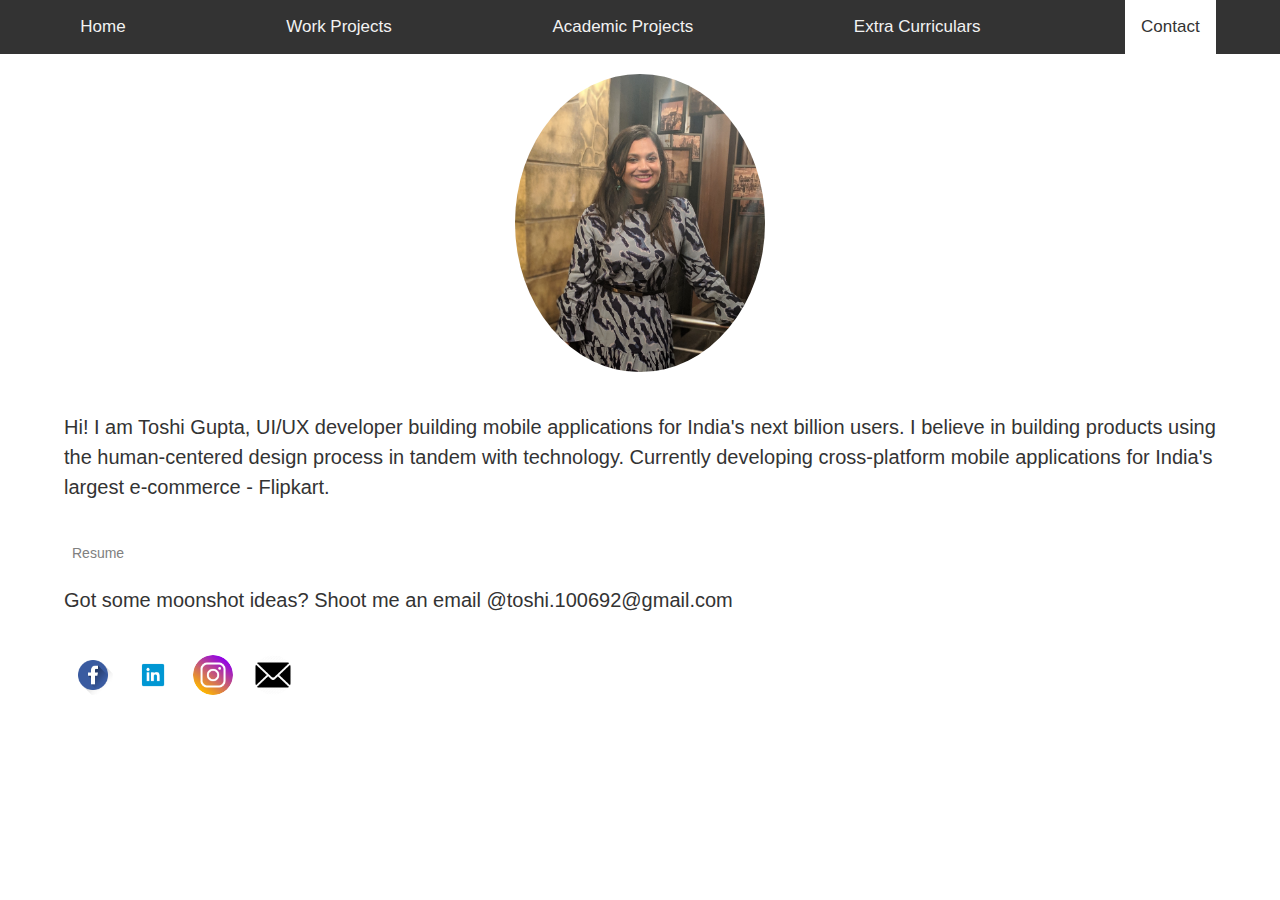
==== aboutme.html @ 0f49b60d "changes after review" ====
<!doctype html>
<html lang="en">
  <head>
      <title>Toshi Gupta</title>
  <meta charset="UTF-8">
  <meta name="viewport" content="width=device-width">
  <link rel="stylesheet" href="https://www.w3schools.com/w3css/4/w3.css">
  <link rel = "stylesheet"
      type = "text/css"
      href = "main.css" />
  <link rel="stylesheet" href="https://cdnjs.cloudflare.com/ajax/libs/font-awesome/4.7.0/css/font-awesome.min.css">
      
  </head>
  <body id="about">
      <div class="topnav" id="myTopnav">
          <a href="index.html">Home</a>
          <a href="work.html"  >Work Projects</a>
          <a href="academia.html">Academic Projects</a>
          <a href="extra.html">Extra Curriculars</a>
          <a href="aboutme.html" class="active">Contact</a>
          <a href="javascript:void(0);" class="icon" onclick="myFunction()">
            <i class="fa fa-bars"></i>
          </a>
        </div>
      <div class="container" role="main">
          <img src="./images/myPhoto.jpg" class="myPhoto" alt="my photo"/>
        <h1>Hi! I am Toshi Gupta, UI/UX developer building mobile applications for India's next billion users. I believe in building products using the human-centered design process in tandem with technology. Currently developing cross-platform mobile applications for India's largest e-commerce - Flipkart.</h1>
        <a>Resume</a>
        <p>Got some moonshot ideas? Shoot me an email @toshi.100692@gmail.com </p>
        <div class="grid">
           <a href="https://www.facebook.com/toshi.gupta.98"><img src="./images/fb.png" alt="fb icon"/></a> 
           <a href="https://www.linkedin.com/in/toshi-gupta/"><img src="./images/linkedIn.png" alt="linkedin icon" /></a> 
           <a href="https://www.instagram.com/toshig1006/"><img src="./images/insta.png" alt="insta icon"/></a> 
           <a href=""><img src="./images/mail.png" alt="mail icon"/></a> 
        </div>
    </div>

    <script src="index.js" ></script>
</body>
</html>
---- main.css ----
h1,h2 {
    font-weight: 200;
    margin: 0.4em 0;
  }
  h1 { font-size: 3.5em; }
  h2 {
    color: #888;
    font-size: 2em;
  }
body#root div h1 {
    font-size: 54px;
    font-weight: 500;
    margin-top: 100px;
    color: #333;
    text-align: center;
    font-family:'Lucida Sans', 'Lucida Sans Regular', 'Lucida Grande', 'Lucida Sans Unicode', Geneva, Verdana, sans-serif
}
div#grid div a img {
    width: 250px;
    max-height: 400px;
    display: block;
    margin-left: auto;
    margin-right: auto;
    border-radius: 50%;
}
#grid {
    margin: 80px auto;
    display: grid;
    grid-column-gap: 50px;
    grid-template-columns: repeat(auto-fill, minmax(250px, 1fr));
}
#extra-grid {
    display: inline-block;
    box-shadow: 0 0px 0px rgba(0,0,0,0.9);
    transition: opacity 0.0s;
}
#extra-icon {
    width: 40px;
    height: 40px;
 }

div#grid div a img:hover{
    box-shadow: 0 5px 15px rgba(0,0,0,0.9);
    opacity: 1;
    transition: opacity 0.3s ease-in-out;
}
div#grid div a h2 {
    margin: 20px auto;
    font-size: 24px;
    font-weight: 200;
    color: #000;
    text-align: center;
    font-family:'Lucida Sans', 'Lucida Sans Regular', 'Lucida Grande', 'Lucida Sans Unicode', Geneva, Verdana, sans-serif
}
body#root div a{
    text-decoration: underline;
    font-size: 18px;
    color: #333;
    text-align:center;
    display:block;
    font-family: 'Lucida Sans', 'Lucida Sans Regular', 'Lucida Grande', 'Lucida Sans Unicode', Geneva, Verdana, sans-serif
}
div#grid div a {
    text-decoration: none;
}

  /*
  * aboutPage
  */
.container{
    width: 90%;
    align-content: center;
    align-items: center;
    margin: 20px auto;
}
div.container img.myPhoto {
  width: 250px;
  max-height: 400px;
  display: block;
  margin-left: auto;
  margin-right: auto;
  border-radius: 50%;
}
div.container img.myPhoto:hover {
  box-shadow: 0 5px 15px rgba(0,0,0,0.3);
  opacity: 1;
  transition: opacity 0.3s ease-in-out;
}
.grid {
  margin: 40px auto ;
  display: grid;
  grid-column-gap: 10px;
  grid-template-columns: 50px 50px 50px 50px;
}
div.grid img{
  width: 40px;
  max-height: 100px;
  display: block;
  margin-left: auto;
  margin-right: auto;
  border-radius: 50%;
}
div.container p{
  color: #333;
  display:block;
  font-size: 20px;
  font-family: 'Lucida Sans', 'Lucida Sans Regular', 'Lucida Grande', 'Lucida Sans Unicode', Geneva, Verdana, sans-serif
}
div.container h1{
  margin: 40px auto;
  color: #333;
  display:block;
  font-size: 20px;
  font-family: 'Lucida Sans', 'Lucida Sans Regular', 'Lucida Grande', 'Lucida Sans Unicode', Geneva, Verdana, sans-serif
}
div.container a{ 
    color: #808080;
    margin-left:8px;
    padding-bottom: 8px;
    font-weight: 200;
    font-size: 14px;
    font-family:'Lucida Sans', 'Lucida Sans Regular', 'Lucida Grande', 'Lucida Sans Unicode', Geneva, Verdana, sans-serif;
}
div.container #header{
  display: flex;
}

/*
* for academia page
*/
  
div.container p#name {
    font-size: 16px;
    font-weight: 500;
    color: #333;
    font-family:'Lucida Sans', 'Lucida Sans Regular', 'Lucida Grande', 'Lucida Sans Unicode', Geneva, Verdana, sans-serif
}
.common-grid {
    margin: 80px auto;
    display: grid;
    grid-row-gap: 50px;
}
div.common-grid div {
    box-shadow: 0 4px 8px rgba(15, 14, 14, 0.15);
    border-radius: 4px;
    padding-bottom: 8px;
    display: block;
    font-weight: 200;
    color: #333;
    font-family:'Lucida Sans', 'Lucida Sans Regular', 'Lucida Grande', 'Lucida Sans Unicode', Geneva, Verdana, sans-serif;
}
div.common-grid div h2 {
    margin-left:8px;
    font-weight: 700;
    font-size: 16px;
    color: black;
    font-family:'Lucida Sans', 'Lucida Sans Regular', 'Lucida Grande', 'Lucida Sans Unicode', Geneva, Verdana, sans-serif;
}
div.common-grid div p{
    margin-left:8px;
    font-weight: 200;
    font-size: 14px;
    font-family:'Lucida Sans', 'Lucida Sans Regular', 'Lucida Grande', 'Lucida Sans Unicode', Geneva, Verdana, sans-serif;
}
div.common-grid div:hover {
    box-shadow: 0 5px 15px rgba(0,0,0,0.3);
    opacity: 1;
    transition: opacity 0.3s ease-in-out;
}
    
div.container #header img {
    padding-top: 38px;
    width: 30px;
    max-height: 100px;
    margin-right: 20px;
}
@media only screen and (min-width: 768px) {
    div.container #header img {
    padding-top: 12px;
    width: 60px;
    max-height: 100px;
    }
}

/*
* For conference page
*/

  div.common-grid div a{
      color: #808080;
      margin-left:8px;
      padding-bottom: 8px;
      font-weight: 200;
      font-size: 14px;
      font-family:'Lucida Sans', 'Lucida Sans Regular', 'Lucida Grande', 'Lucida Sans Unicode', Geneva, Verdana, sans-serif;
  }

  div.common-grid div img{
      width: 100%;
      height: 100%;
  }

  /*
  *top navigator
  */

  .topnav {
    overflow: hidden;
    background-color: #333;
    display: flex;
    justify-content: space-around;
  }
  
  .topnav a {
    float: left;
    display: block;
    color: #f2f2f2;
    text-align: center;
    padding: 14px 16px;
    text-decoration: none;
    font-size: 17px;
  }
  
  .topnav a:hover {
    background-color: #fff;
    color: #333;
  }
  
  .topnav a.active {
    background-color: #fff;
    color: #333;
  }
  
  .topnav .icon {
    display: none;
  }

  .header {
    display: none;
  }
  
  @media screen and (max-width: 600px) {
    .topnav a:not(:first-child) {display: none;}
    .topnav a.icon {
      float: right;
      display: block;
    }
    .header {
        display: block;
        color: #333;
        text-align: center;
        padding: 14px 16px;
        text-decoration: none;
        font-size: 18px;
        font-weight: 500;
      }
  }
  
  @media screen and (max-width: 600px) {
    .topnav.responsive {
        position: relative;
        display: block;
        justify-content: unset;
    }
    .topnav.responsive .icon {
      position: absolute;
      right: 0;
      top: 0;
    }
    .topnav.responsive a {
      float: none;
      display: block;
      text-align: left;
    }
    .topnav.responsive a.active {
        background-color: #fff;
        color: #333;
      }
      
  }

  #more,#more1, #more2, #more3 {display: none; margin-left:4px;}
  #myBtn, #myBtn1, #myBtn2, #myBtn3{margin-left: 8px; background-color: #333; height: 40px; width: 100px; color: white; border-radius: 6px;}

  .mySlides {display: none}
img {vertical-align: middle;}

/* Slideshow container */
.slideshow-container {
  max-width: 1000px;
  position: relative;
  margin: auto;
}

/* Next & previous buttons */
.prev, .next {
  cursor: pointer;
  position: absolute;
  top: 50%;
  width: auto;
  padding: 16px;
  margin-top: -22px;
  color: white;
  font-weight: bold;
  font-size: 18px;
  transition: 0.6s ease;
  border-radius: 0 3px 3px 0;
  user-select: none;
}

/* Position the "next button" to the right */
.next {
  right: 0;
  border-radius: 3px 0 0 3px;
}

/* On hover, add a black background color with a little bit see-through */
.prev:hover, .next:hover {
  background-color: rgba(0,0,0,0.8);
}

/* Caption text */
.text {
  color: #f2f2f2;
  font-size: 15px;
  padding: 8px 12px;
  position: absolute;
  bottom: 8px;
  width: 100%;
  text-align: center;
}

/* Number text (1/3 etc) */
.numbertext {
  color: #f2f2f2;
  font-size: 12px;
  padding: 8px 12px;
  position: absolute;
  top: 0;
}

/* The dots/bullets/indicators */
.dot {
  cursor: pointer;
  height: 15px;
  width: 15px;
  margin: 0 2px;
  background-color: #bbb;
  border-radius: 50%;
  display: inline-block;
  transition: background-color 0.6s ease;
}

.active, .dot:hover {
  background-color: #717171;
}

/* Fading animation */
.fade {
  -webkit-animation-name: fade;
  -webkit-animation-duration: 1.5s;
  animation-name: fade;
  animation-duration: 1.5s;
}

@-webkit-keyframes fade {
  from {opacity: .4} 
  to {opacity: 1}
}

@keyframes fade {
  from {opacity: .4} 
  to {opacity: 1}
}

/* On smaller screens, decrease text size */
@media only screen and (max-width: 300px) {
  .prev, .next,.text {font-size: 11px}
}
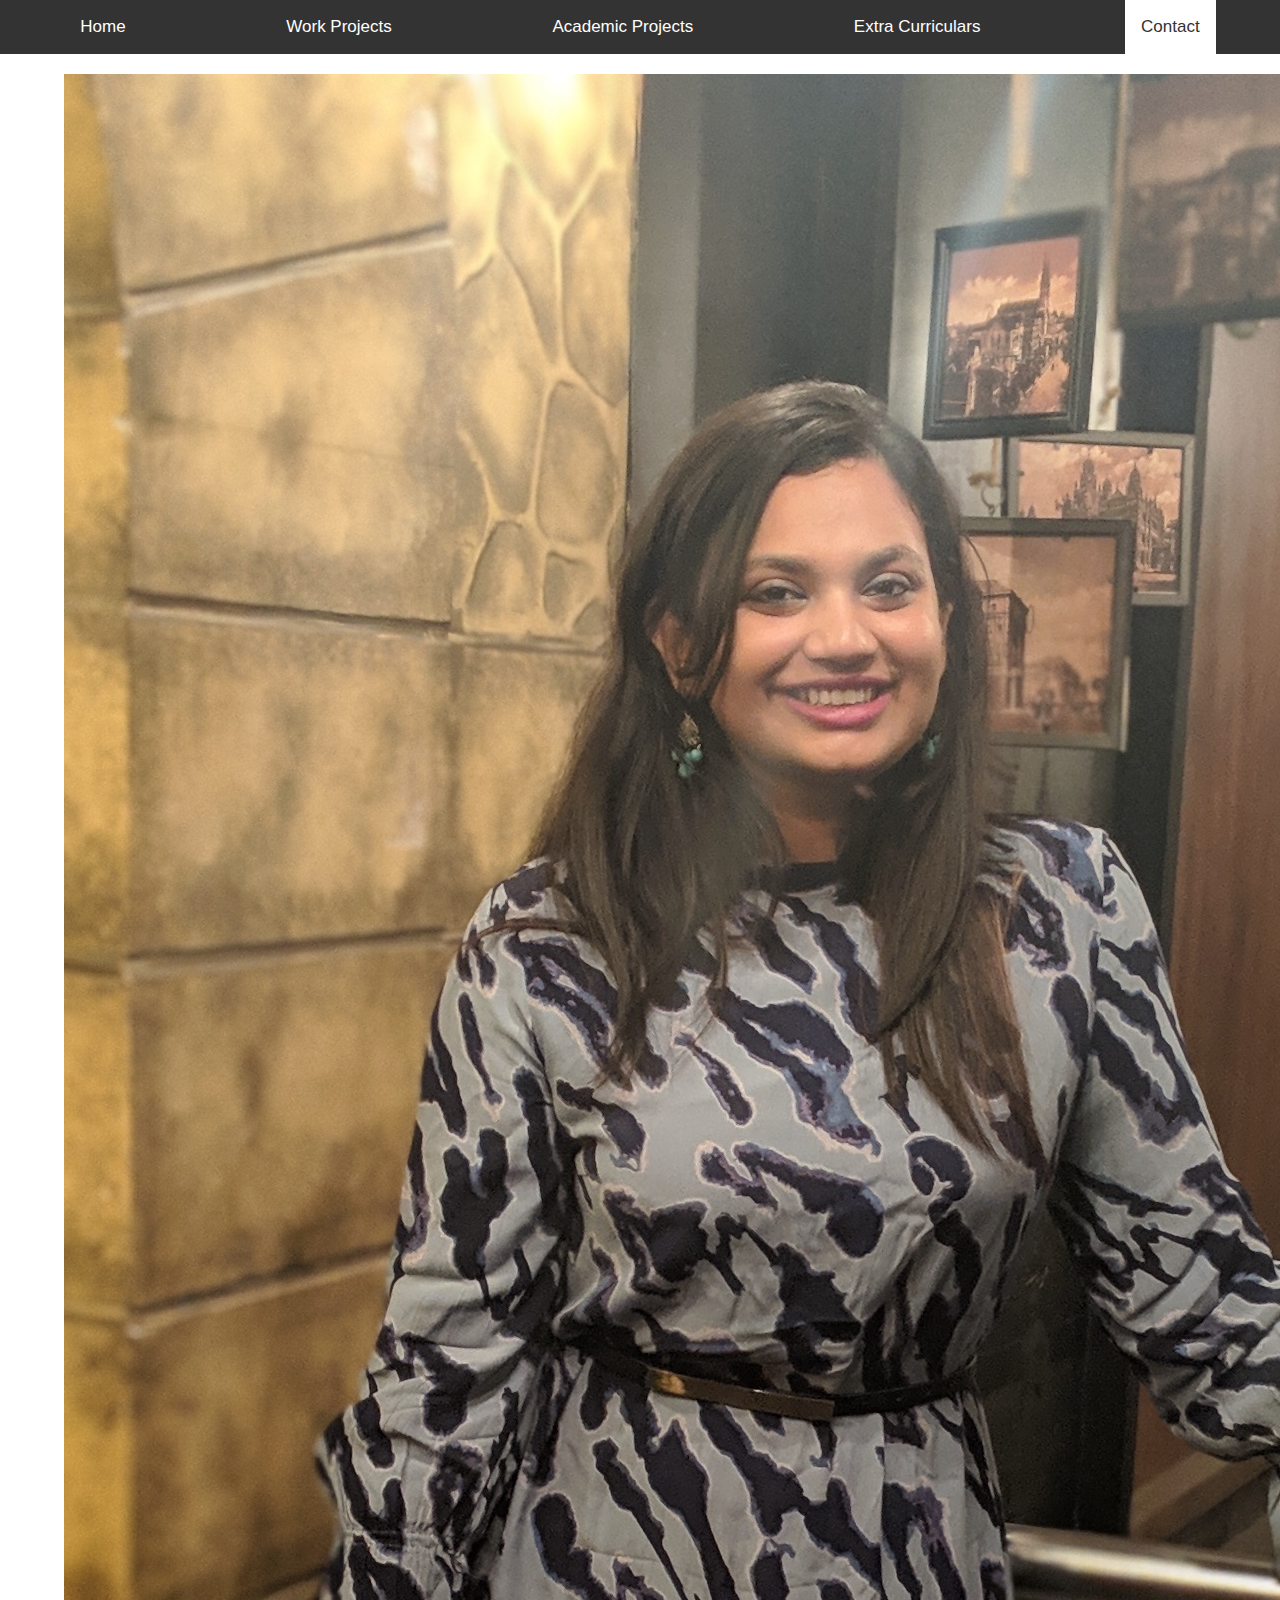
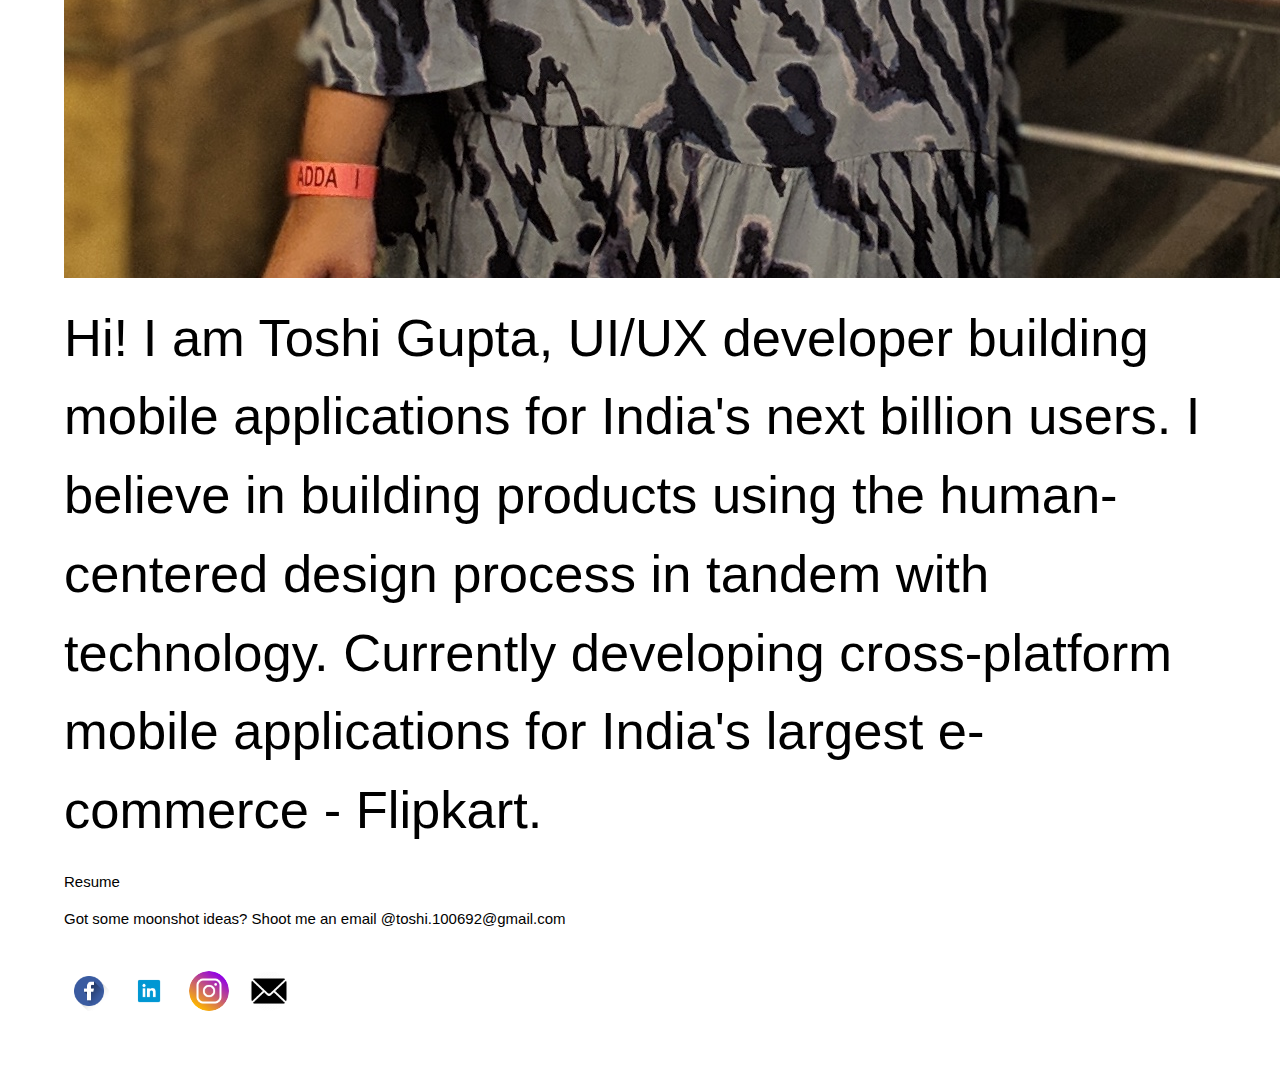
==== commit b9a4ae31: "formatting" ====
--- a/aboutme.html
+++ b/aboutme.html
@@ -1,40 +1,52 @@
-<!doctype html>
+<!DOCTYPE html>
 <html lang="en">
   <head>
-      <title>Toshi Gupta</title>
-  <meta charset="UTF-8">
-  <meta name="viewport" content="width=device-width">
-  <link rel="stylesheet" href="https://www.w3schools.com/w3css/4/w3.css">
-  <link rel = "stylesheet"
-      type = "text/css"
-      href = "main.css" />
-  <link rel="stylesheet" href="https://cdnjs.cloudflare.com/ajax/libs/font-awesome/4.7.0/css/font-awesome.min.css">
-      
+    <title>Toshi Gupta</title>
+    <meta charset="UTF-8" />
+    <meta name="viewport" content="width=device-width" />
+    <link rel="stylesheet" href="https://www.w3schools.com/w3css/4/w3.css" />
+    <link rel="stylesheet" type="text/css" href="main.css" />
+    <link
+      rel="stylesheet"
+      href="https://cdnjs.cloudflare.com/ajax/libs/font-awesome/4.7.0/css/font-awesome.min.css"
+    />
   </head>
   <body id="about">
-      <div class="topnav" id="myTopnav">
-          <a href="index.html">Home</a>
-          <a href="work.html"  >Work Projects</a>
-          <a href="academia.html">Academic Projects</a>
-          <a href="extra.html">Extra Curriculars</a>
-          <a href="aboutme.html" class="active">Contact</a>
-          <a href="javascript:void(0);" class="icon" onclick="myFunction()">
-            <i class="fa fa-bars"></i>
-          </a>
-        </div>
-      <div class="container" role="main">
-          <img src="./images/myPhoto.jpg" class="myPhoto" alt="my photo"/>
-        <h1>Hi! I am Toshi Gupta, UI/UX developer building mobile applications for India's next billion users. I believe in building products using the human-centered design process in tandem with technology. Currently developing cross-platform mobile applications for India's largest e-commerce - Flipkart.</h1>
-        <a>Resume</a>
-        <p>Got some moonshot ideas? Shoot me an email @toshi.100692@gmail.com </p>
-        <div class="grid">
-           <a href="https://www.facebook.com/toshi.gupta.98"><img src="./images/fb.png" alt="fb icon"/></a> 
-           <a href="https://www.linkedin.com/in/toshi-gupta/"><img src="./images/linkedIn.png" alt="linkedin icon" /></a> 
-           <a href="https://www.instagram.com/toshig1006/"><img src="./images/insta.png" alt="insta icon"/></a> 
-           <a href=""><img src="./images/mail.png" alt="mail icon"/></a> 
-        </div>
-    </div>
+    <nav class="topnav" role="navigation" id="myTopnav">
+      <a href="index.html">Home</a>
+      <a href="work.html">Work Projects</a>
+      <a href="academia.html">Academic Projects</a>
+      <a href="extra.html">Extra Curriculars</a>
+      <a href="aboutme.html" class="active">Contact</a>
+      <a href="" class="icon" onclick="myFunction()">
+        <i class="fa fa bars"></i>
+      </a>
+    </nav>
+    <main class="container" role="main">
+      <img src="./images/myPhoto.jpg" class="myPhoto" alt="my photo" />
+      <h1>
+        Hi! I am Toshi Gupta, UI/UX developer building mobile applications for
+        India's next billion users. I believe in building products using the
+        human-centered design process in tandem with technology. Currently
+        developing cross-platform mobile applications for India's largest
+        e-commerce - Flipkart.
+      </h1>
+      <a>Resume</a>
+      <p>Got some moonshot ideas? Shoot me an email @toshi.100692@gmail.com</p>
+      <div class="grid">
+        <a href="https://www.facebook.com/toshi.gupta.98"
+          ><img src="./images/fb.png" alt="fb icon"
+        /></a>
+        <a href="https://www.linkedin.com/in/toshi-gupta/"
+          ><img src="./images/linkedIn.png" alt="linkedin icon"
+        /></a>
+        <a href="https://www.instagram.com/toshig1006/"
+          ><img src="./images/insta.png" alt="insta icon"
+        /></a>
+        <a href=""><img src="./images/mail.png" alt="mail icon"/></a>
+      </div>
+    </main>
 
-    <script src="index.js" ></script>
-</body>
-</html>+    <script src="index.js"></script>
+  </body>
+</html>
--- a/main.css
+++ b/main.css
@@ -1,77 +1,88 @@
-h1,h2 {
-    font-weight: 200;
-    margin: 0.4em 0;
-  }
-  h1 { font-size: 3.5em; }
-  h2 {
-    color: #888;
-    font-size: 2em;
-  }
-body#root div h1 {
-    font-size: 54px;
-    font-weight: 500;
-    margin-top: 100px;
-    color: #333;
-    text-align: center;
-    font-family:'Lucida Sans', 'Lucida Sans Regular', 'Lucida Grande', 'Lucida Sans Unicode', Geneva, Verdana, sans-serif
+h1,
+h2 {
+  font-weight: 200;
+  margin: 0.4em 0;
+}
+h1 {
+  font-size: 3.5em;
+}
+h2 {
+  color: #888;
+  font-size: 2em;
+}
+body#root main h1 {
+  font-size: 54px;
+  font-weight: 500;
+  margin-top: 100px;
+  color: #333;
+  text-align: center;
+  font-family: "Lucida Sans", "Lucida Sans Regular", "Lucida Grande",
+    "Lucida Sans Unicode", Geneva, Verdana, sans-serif;
 }
 div#grid div a img {
-    width: 250px;
-    max-height: 400px;
-    display: block;
-    margin-left: auto;
-    margin-right: auto;
-    border-radius: 50%;
+  width: 250px;
+  max-height: 400px;
+  display: block;
+  margin-left: auto;
+  margin-right: auto;
+  border-radius: 50%;
 }
 #grid {
-    margin: 80px auto;
-    display: grid;
-    grid-column-gap: 50px;
-    grid-template-columns: repeat(auto-fill, minmax(250px, 1fr));
+  margin: 80px auto;
+  display: grid;
+  grid-column-gap: 50px;
+  grid-template-columns: repeat(auto-fill, minmax(250px, 1fr));
 }
 #extra-grid {
-    display: inline-block;
-    box-shadow: 0 0px 0px rgba(0,0,0,0.9);
-    transition: opacity 0.0s;
+  display: inline-block;
+  box-shadow: 0 0px 0px rgba(0, 0, 0, 0.9);
+  transition: opacity 0s;
 }
 #extra-icon {
-    width: 40px;
-    height: 40px;
- }
-
-div#grid div a img:hover{
-    box-shadow: 0 5px 15px rgba(0,0,0,0.9);
-    opacity: 1;
-    transition: opacity 0.3s ease-in-out;
+  width: 40px;
+  height: 40px;
+}
+
+#extra-icon2 {
+  width: 40px;
+  height: 40px;
+}
+
+div#grid div a img:hover {
+  box-shadow: 0 5px 15px rgba(0, 0, 0, 0.9);
+  opacity: 1;
+  transition: opacity 0.3s ease-in-out;
 }
 div#grid div a h2 {
-    margin: 20px auto;
-    font-size: 24px;
-    font-weight: 200;
-    color: #000;
-    text-align: center;
-    font-family:'Lucida Sans', 'Lucida Sans Regular', 'Lucida Grande', 'Lucida Sans Unicode', Geneva, Verdana, sans-serif
-}
-body#root div a{
-    text-decoration: underline;
-    font-size: 18px;
-    color: #333;
-    text-align:center;
-    display:block;
-    font-family: 'Lucida Sans', 'Lucida Sans Regular', 'Lucida Grande', 'Lucida Sans Unicode', Geneva, Verdana, sans-serif
+  margin: 20px auto;
+  font-size: 24px;
+  font-weight: 200;
+  color: #000;
+  text-align: center;
+  font-family: "Lucida Sans", "Lucida Sans Regular", "Lucida Grande",
+    "Lucida Sans Unicode", Geneva, Verdana, sans-serif;
+}
+body#root main a {
+  text-decoration: underline;
+  font-size: 18px;
+  color: #333;
+  text-align: center;
+  display: block;
+  font-family: "Lucida Sans", "Lucida Sans Regular", "Lucida Grande",
+    "Lucida Sans Unicode", Geneva, Verdana, sans-serif;
 }
 div#grid div a {
-    text-decoration: none;
-}
-
-  /*
+  text-decoration: none;
+}
+
+/*
   * aboutPage
   */
-.container{
-    width: 90%;
-    align-content: center;
-    align-items: center;
-    margin: 20px auto;
+.container {
+  width: 90%;
+  align-content: center;
+  align-items: center;
+  margin: 20px auto;
 }
 div.container img.myPhoto {
   width: 250px;
@@ -82,17 +93,17 @@
   border-radius: 50%;
 }
 div.container img.myPhoto:hover {
-  box-shadow: 0 5px 15px rgba(0,0,0,0.3);
+  box-shadow: 0 5px 15px rgba(0, 0, 0, 0.3);
   opacity: 1;
   transition: opacity 0.3s ease-in-out;
 }
 .grid {
-  margin: 40px auto ;
+  margin: 40px auto;
   display: grid;
   grid-column-gap: 10px;
   grid-template-columns: 50px 50px 50px 50px;
 }
-div.grid img{
+div.grid img {
   width: 40px;
   max-height: 100px;
   display: block;
@@ -100,190 +111,230 @@
   margin-right: auto;
   border-radius: 50%;
 }
-div.container p{
-  color: #333;
-  display:block;
+div.container p {
+  color: #333;
+  display: block;
   font-size: 20px;
-  font-family: 'Lucida Sans', 'Lucida Sans Regular', 'Lucida Grande', 'Lucida Sans Unicode', Geneva, Verdana, sans-serif
-}
-div.container h1{
+  font-family: "Lucida Sans", "Lucida Sans Regular", "Lucida Grande",
+    "Lucida Sans Unicode", Geneva, Verdana, sans-serif;
+}
+div.container h1 {
   margin: 40px auto;
   color: #333;
-  display:block;
+  display: block;
   font-size: 20px;
-  font-family: 'Lucida Sans', 'Lucida Sans Regular', 'Lucida Grande', 'Lucida Sans Unicode', Geneva, Verdana, sans-serif
-}
-div.container a{ 
-    color: #808080;
-    margin-left:8px;
-    padding-bottom: 8px;
-    font-weight: 200;
-    font-size: 14px;
-    font-family:'Lucida Sans', 'Lucida Sans Regular', 'Lucida Grande', 'Lucida Sans Unicode', Geneva, Verdana, sans-serif;
-}
-div.container #header{
+  font-family: "Lucida Sans", "Lucida Sans Regular", "Lucida Grande",
+    "Lucida Sans Unicode", Geneva, Verdana, sans-serif;
+}
+div.container a {
+  color: blue;
+  margin-left: 8px;
+  padding-bottom: 8px;
+  font-weight: 200;
+  font-size: 14px;
+  font-family: "Lucida Sans", "Lucida Sans Regular", "Lucida Grande",
+    "Lucida Sans Unicode", Geneva, Verdana, sans-serif;
+}
+div.container #header {
   display: flex;
 }
 
 /*
 * for academia page
 */
-  
+
 div.container p#name {
-    font-size: 16px;
-    font-weight: 500;
-    color: #333;
-    font-family:'Lucida Sans', 'Lucida Sans Regular', 'Lucida Grande', 'Lucida Sans Unicode', Geneva, Verdana, sans-serif
+  font-size: 16px;
+  font-weight: 500;
+  color: #333;
+  font-family: "Lucida Sans", "Lucida Sans Regular", "Lucida Grande",
+    "Lucida Sans Unicode", Geneva, Verdana, sans-serif;
 }
 .common-grid {
-    margin: 80px auto;
-    display: grid;
-    grid-row-gap: 50px;
+  margin: 80px auto;
+  display: grid;
+  grid-row-gap: 50px;
 }
 div.common-grid div {
-    box-shadow: 0 4px 8px rgba(15, 14, 14, 0.15);
-    border-radius: 4px;
-    padding-bottom: 8px;
-    display: block;
-    font-weight: 200;
-    color: #333;
-    font-family:'Lucida Sans', 'Lucida Sans Regular', 'Lucida Grande', 'Lucida Sans Unicode', Geneva, Verdana, sans-serif;
+  box-shadow: 0 4px 8px rgba(15, 14, 14, 0.15);
+  border-radius: 4px;
+  padding-bottom: 8px;
+  display: block;
+  font-weight: 200;
+  color: #333;
+  font-family: "Lucida Sans", "Lucida Sans Regular", "Lucida Grande",
+    "Lucida Sans Unicode", Geneva, Verdana, sans-serif;
 }
 div.common-grid div h2 {
-    margin-left:8px;
-    font-weight: 700;
-    font-size: 16px;
-    color: black;
-    font-family:'Lucida Sans', 'Lucida Sans Regular', 'Lucida Grande', 'Lucida Sans Unicode', Geneva, Verdana, sans-serif;
-}
-div.common-grid div p{
-    margin-left:8px;
-    font-weight: 200;
-    font-size: 14px;
-    font-family:'Lucida Sans', 'Lucida Sans Regular', 'Lucida Grande', 'Lucida Sans Unicode', Geneva, Verdana, sans-serif;
+  margin-left: 8px;
+  font-weight: 700;
+  font-size: 16px;
+  color: black;
+  font-family: "Lucida Sans", "Lucida Sans Regular", "Lucida Grande",
+    "Lucida Sans Unicode", Geneva, Verdana, sans-serif;
+}
+div.common-grid div p {
+  margin-left: 8px;
+  font-weight: 200;
+  font-size: 14px;
+  font-family: "Lucida Sans", "Lucida Sans Regular", "Lucida Grande",
+    "Lucida Sans Unicode", Geneva, Verdana, sans-serif;
 }
 div.common-grid div:hover {
-    box-shadow: 0 5px 15px rgba(0,0,0,0.3);
-    opacity: 1;
-    transition: opacity 0.3s ease-in-out;
-}
-    
+  box-shadow: 0 5px 15px rgba(0, 0, 0, 0.3);
+  opacity: 1;
+  transition: opacity 0.3s ease-in-out;
+}
+
 div.container #header img {
-    padding-top: 38px;
-    width: 30px;
-    max-height: 100px;
-    margin-right: 20px;
+  padding-top: 38px;
+  width: 30px;
+  max-height: 100px;
+  margin-right: 20px;
 }
 @media only screen and (min-width: 768px) {
-    div.container #header img {
+  div.container #header img {
     padding-top: 12px;
     width: 60px;
     max-height: 100px;
-    }
+  }
 }
 
 /*
 * For conference page
 */
 
-  div.common-grid div a{
-      color: #808080;
-      margin-left:8px;
-      padding-bottom: 8px;
-      font-weight: 200;
-      font-size: 14px;
-      font-family:'Lucida Sans', 'Lucida Sans Regular', 'Lucida Grande', 'Lucida Sans Unicode', Geneva, Verdana, sans-serif;
-  }
-
-  div.common-grid div img{
-      width: 100%;
-      height: 100%;
-  }
-
-  /*
+div.common-grid div a {
+  color: blue;
+  margin-left: 8px;
+  padding-bottom: 8px;
+  font-weight: 200;
+  font-size: 14px;
+  font-family: "Lucida Sans", "Lucida Sans Regular", "Lucida Grande",
+    "Lucida Sans Unicode", Geneva, Verdana, sans-serif;
+}
+
+div.common-grid div img {
+  width: 100%;
+  height: 100%;
+}
+
+/*
   *top navigator
   */
 
-  .topnav {
-    overflow: hidden;
-    background-color: #333;
-    display: flex;
-    justify-content: space-around;
-  }
-  
-  .topnav a {
-    float: left;
+.topnav {
+  overflow: hidden;
+  background-color: #333;
+  display: flex;
+  justify-content: space-around;
+}
+.topnav h1 {
+  float: left;
+  display: block;
+  color: #f2f2f2;
+  text-align: center;
+  padding: 14px 16px;
+  text-decoration: none;
+  font-size: 17px;
+  padding: 0px;
+  line-height: 18px;
+}
+
+.topnav a {
+  float: left;
+  display: block;
+  color: #fff;
+  text-align: center;
+  padding: 14px 16px;
+  text-decoration: none;
+  font-size: 17px;
+}
+
+.topnav a:hover {
+  background-color: #fff;
+  color: #333;
+}
+
+.topnav a.active {
+  background-color: #fff;
+  color: #333;
+}
+
+.topnav .icon {
+  display: none;
+}
+
+.header {
+  display: none;
+}
+
+@media screen and (max-width: 600px) {
+  .topnav a:not(:first-child) {
+    display: none;
+  }
+  .topnav a.icon {
+    float: right;
     display: block;
-    color: #f2f2f2;
+  }
+  .header {
+    display: block;
+    color: #333;
     text-align: center;
     padding: 14px 16px;
     text-decoration: none;
-    font-size: 17px;
-  }
-  
-  .topnav a:hover {
+    font-size: 18px;
+    font-weight: 500;
+  }
+}
+
+@media screen and (max-width: 600px) {
+  .topnav.responsive {
+    position: relative;
+    display: block;
+    justify-content: unset;
+  }
+  .topnav.responsive .icon {
+    position: absolute;
+    right: 0;
+    top: 0;
+  }
+  .topnav.responsive a {
+    float: none;
+    display: block;
+    text-align: left;
+  }
+  .topnav.responsive a.active {
     background-color: #fff;
     color: #333;
   }
-  
-  .topnav a.active {
-    background-color: #fff;
-    color: #333;
-  }
-  
-  .topnav .icon {
-    display: none;
-  }
-
-  .header {
-    display: none;
-  }
-  
-  @media screen and (max-width: 600px) {
-    .topnav a:not(:first-child) {display: none;}
-    .topnav a.icon {
-      float: right;
-      display: block;
-    }
-    .header {
-        display: block;
-        color: #333;
-        text-align: center;
-        padding: 14px 16px;
-        text-decoration: none;
-        font-size: 18px;
-        font-weight: 500;
-      }
-  }
-  
-  @media screen and (max-width: 600px) {
-    .topnav.responsive {
-        position: relative;
-        display: block;
-        justify-content: unset;
-    }
-    .topnav.responsive .icon {
-      position: absolute;
-      right: 0;
-      top: 0;
-    }
-    .topnav.responsive a {
-      float: none;
-      display: block;
-      text-align: left;
-    }
-    .topnav.responsive a.active {
-        background-color: #fff;
-        color: #333;
-      }
-      
-  }
-
-  #more,#more1, #more2, #more3 {display: none; margin-left:4px;}
-  #myBtn, #myBtn1, #myBtn2, #myBtn3{margin-left: 8px; background-color: #333; height: 40px; width: 100px; color: white; border-radius: 6px;}
-
-  .mySlides {display: none}
-img {vertical-align: middle;}
+}
+
+#more,
+#more1,
+#more2,
+#more3 {
+  display: none;
+  margin-left: 4px;
+}
+#myBtn,
+#myBtn1,
+#myBtn2,
+#myBtn3 {
+  margin-left: 8px;
+  background-color: #333;
+  height: 40px;
+  width: 100px;
+  color: white;
+  border-radius: 6px;
+}
+
+.mySlides {
+  display: none;
+}
+img {
+  vertical-align: middle;
+}
 
 /* Slideshow container */
 .slideshow-container {
@@ -293,7 +344,8 @@
 }
 
 /* Next & previous buttons */
-.prev, .next {
+.prev,
+.next {
   cursor: pointer;
   position: absolute;
   top: 50%;
@@ -315,13 +367,14 @@
 }
 
 /* On hover, add a black background color with a little bit see-through */
-.prev:hover, .next:hover {
-  background-color: rgba(0,0,0,0.8);
+.prev:hover,
+.next:hover {
+  background-color: rgba(0, 0, 0, 0.8);
 }
 
 /* Caption text */
 .text {
-  color: #f2f2f2;
+  color: #fff;
   font-size: 15px;
   padding: 8px 12px;
   position: absolute;
@@ -332,7 +385,7 @@
 
 /* Number text (1/3 etc) */
 .numbertext {
-  color: #f2f2f2;
+  color: #fff;
   font-size: 12px;
   padding: 8px 12px;
   position: absolute;
@@ -345,14 +398,15 @@
   height: 15px;
   width: 15px;
   margin: 0 2px;
-  background-color: #bbb;
+  background-color: #000;
   border-radius: 50%;
   display: inline-block;
   transition: background-color 0.6s ease;
 }
 
-.active, .dot:hover {
-  background-color: #717171;
+.active,
+.dot:hover {
+  background-color: #000;
 }
 
 /* Fading animation */
@@ -364,16 +418,28 @@
 }
 
 @-webkit-keyframes fade {
-  from {opacity: .4} 
-  to {opacity: 1}
+  from {
+    opacity: 0.4;
+  }
+  to {
+    opacity: 1;
+  }
 }
 
 @keyframes fade {
-  from {opacity: .4} 
-  to {opacity: 1}
+  from {
+    opacity: 0.4;
+  }
+  to {
+    opacity: 1;
+  }
 }
 
 /* On smaller screens, decrease text size */
 @media only screen and (max-width: 300px) {
-  .prev, .next,.text {font-size: 11px}
-}+  .prev,
+  .next,
+  .text {
+    font-size: 11px;
+  }
+}
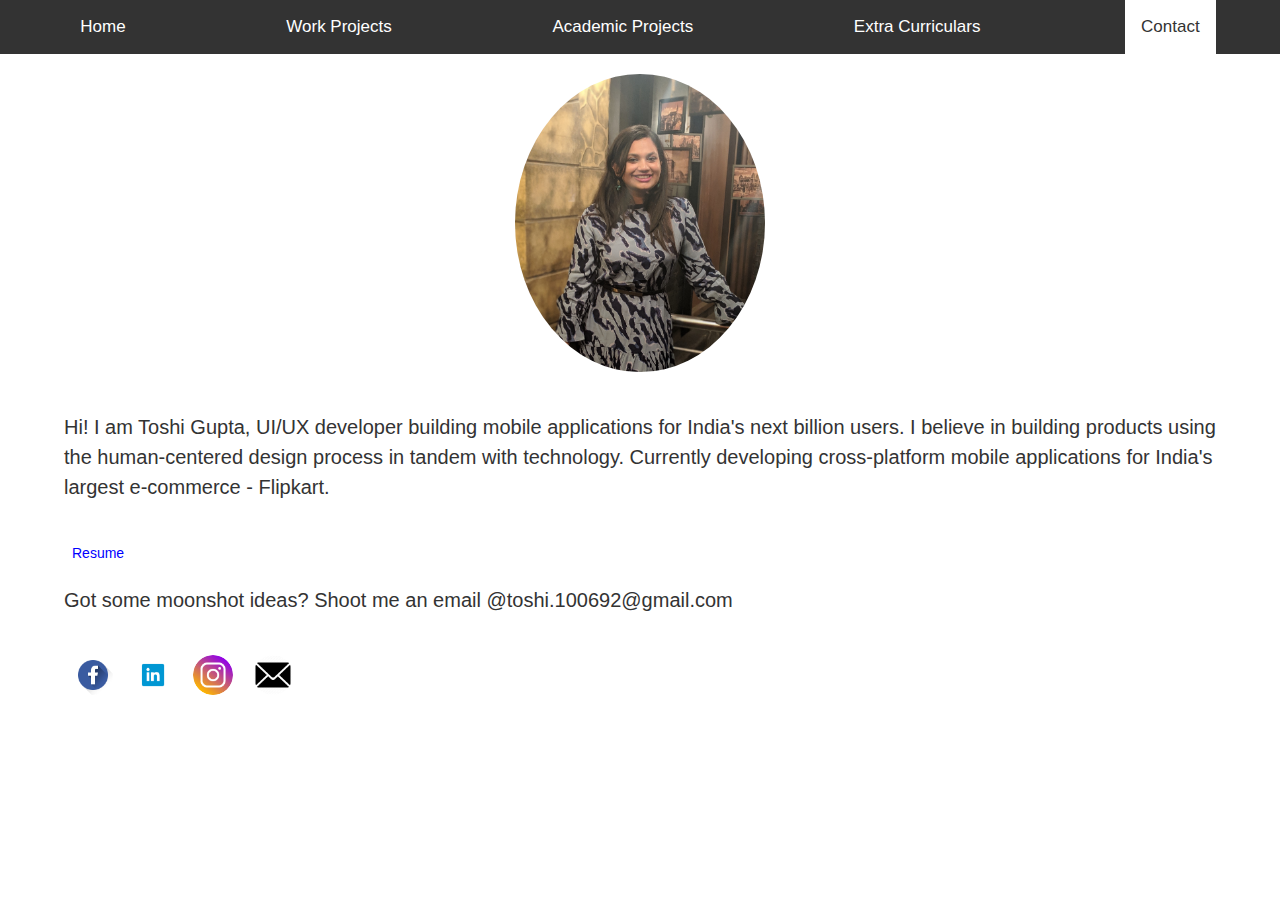
==== commit 57713abc: "formatting" ====
--- a/aboutme.html
+++ b/aboutme.html
@@ -11,7 +11,7 @@
       href="https://cdnjs.cloudflare.com/ajax/libs/font-awesome/4.7.0/css/font-awesome.min.css"
     />
   </head>
-  <body id="about">
+  <body>
     <nav class="topnav" role="navigation" id="myTopnav">
       <a href="index.html">Home</a>
       <a href="work.html">Work Projects</a>
@@ -22,7 +22,7 @@
         <i class="fa fa bars"></i>
       </a>
     </nav>
-    <main class="container" role="main">
+    <div class="container" role="main">
       <img src="./images/myPhoto.jpg" class="myPhoto" alt="my photo" />
       <h1>
         Hi! I am Toshi Gupta, UI/UX developer building mobile applications for
@@ -45,7 +45,7 @@
         /></a>
         <a href=""><img src="./images/mail.png" alt="mail icon"/></a>
       </div>
-    </main>
+    </div>
 
     <script src="index.js"></script>
   </body>
--- a/main.css
+++ b/main.css
@@ -9,6 +9,15 @@
 h2 {
   color: #888;
   font-size: 2em;
+}
+body#root div h1 {
+  font-size: 54px;
+  font-weight: 500;
+  margin-top: 100px;
+  color: #333;
+  text-align: center;
+  font-family: "Lucida Sans", "Lucida Sans Regular", "Lucida Grande",
+    "Lucida Sans Unicode", Geneva, Verdana, sans-serif;
 }
 body#root main h1 {
   font-size: 54px;
